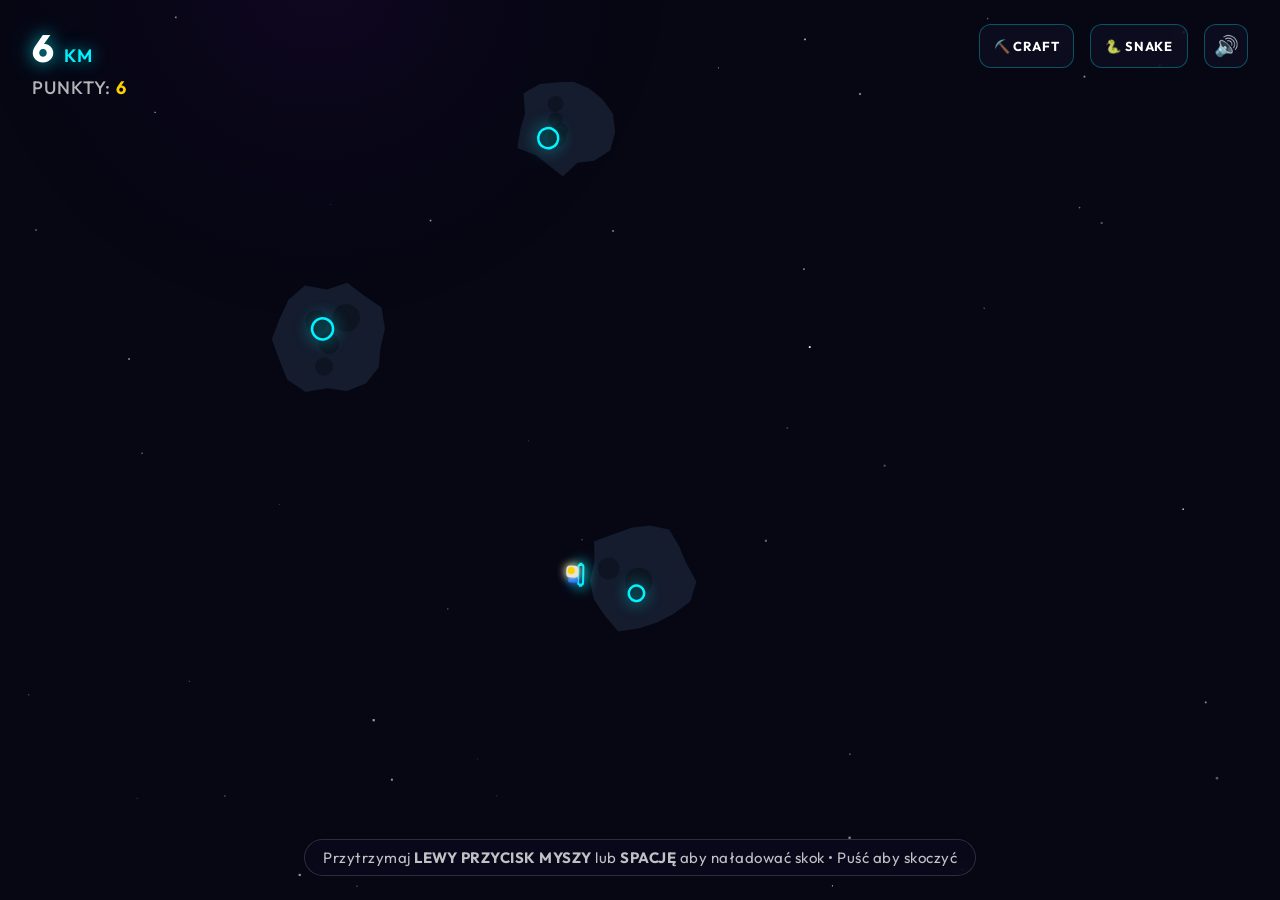
==== index.html @ 9ac684c8 "Add files via upload" ====
<!DOCTYPE html>
<html lang="pl">
<head>
    <meta charset="UTF-8">
    <meta name="viewport" content="width=device-width, initial-scale=1.0, maximum-scale=1.0, user-scalable=no">
    <title>Meteor Surfing</title>
    <!-- Modern Futuristic Font -->
    <link rel="preconnect" href="https://fonts.googleapis.com">
    <link rel="preconnect" href="https://fonts.gstatic.com" crossorigin>
    <link href="https://fonts.googleapis.com/css2?family=Outfit:wght@400;600;800;900&display=swap" rel="stylesheet">
    <link rel="stylesheet" href="style.css">
</head>
<body>

    <canvas id="gameCanvas"></canvas>

    <!-- In-Game HUD -->
    <div id="hud">
        <div class="hud-top">
            <div class="stats-panel">
                <div class="distance-display">
                    <span id="distanceVal">0</span>
                    <span class="distance-unit">km</span>
                </div>
                <div class="score-display">
                    PUNKTY: <span id="scoreVal" class="score-number">0</span>
                </div>
                <!-- Power-ups tray -->
                <div id="powerupsTray" class="powerups-tray"></div>
            </div>

            <div class="combo-container">
                <div id="comboBadge" class="combo-badge">COMBO x2</div>
                <div id="comboTimerWrap" class="combo-timer-bar-wrap">
                    <div id="comboTimerBar" class="combo-timer-bar"></div>
                </div>
            </div>

            <div class="top-right">
                <a href="craft/index.html" class="hud-btn link-btn" title="Zagraj w Voxel Craft 3D">⛏️ CRAFT</a>
                <a href="snake/index.html" class="hud-btn link-btn" title="Zagraj w Cyber Snake">🐍 SNAKE</a>
                <button id="soundBtn" class="hud-btn" title="Dźwięk (M)">🔊</button>
            </div>
        </div>

        <div class="hud-bottom">
            <div id="chargeMeterWrap" class="charge-meter-wrap">
                <div id="chargeMeterFill" class="charge-meter-fill"></div>
            </div>
            <div id="tutorialHint" class="tutorial-hint">
                Przytrzymaj <b>LEWY PRZYCISK MYSZY</b> lub <b>SPACJĘ</b> aby naładować skok • Puść aby skoczyć
            </div>
        </div>
    </div>

    <!-- Game Over Modal (Restart in < 1s) -->
    <div id="gameOverModal">
        <div class="game-over-card">
            <div id="newRecordBadge" class="new-record-badge" style="display: none;">NOWY REKORD! 🏆</div>
            <div class="game-over-title">ODLEGŁOŚĆ</div>
            <div class="final-distance">
                <span id="finalDistanceVal">0</span>
                <span class="final-distance-unit">km</span>
            </div>

            <div class="stats-grid">
                <div class="stat-box">
                    <span class="stat-label">REKORD</span>
                    <span id="bestDistanceVal" class="stat-value gold">0 km</span>
                </div>
                <div class="stat-box">
                    <span class="stat-label">WYNIK</span>
                    <span id="finalScoreVal" class="stat-value">0</span>
                </div>
                <div class="stat-box">
                    <span class="stat-label">MAX COMBO</span>
                    <span id="maxComboVal" class="stat-value">x1</span>
                </div>
                <div class="stat-box">
                    <span class="stat-label">ASTEROIDY</span>
                    <span id="asteroidsLandedVal" class="stat-value">0</span>
                </div>
            </div>

            <button id="restartBtn" class="restart-btn">JESZCZE RAZ</button>
            <div class="restart-hint">Naciśnij [SPACJĘ] lub kliknij, aby zagrać natychmiast</div>
        </div>
    </div>

    <!-- Scripts -->
    <script src="audio.js"></script>
    <script src="game.js"></script>
</body>
</html>
---- style.css ----
/* Meteor Surfing - Modern Neon Sci-Fi Styles */
:root {
    --bg-dark: #070714;
    --cyan-glow: #00f3ff;
    --magenta-glow: #ff007b;
    --gold-glow: #ffd000;
    --green-glow: #00ff88;
    --purple-glow: #9d00ff;
    --blue-glow: #0066ff;
    --font-stack: 'Outfit', 'Segoe UI', -apple-system, BlinkMacSystemFont, Roboto, sans-serif;
}

* {
    box-sizing: border-box;
    margin: 0;
    padding: 0;
    user-select: none;
    -webkit-user-select: none;
}

html, body {
    width: 100%;
    height: 100%;
    overflow: hidden;
    background-color: var(--bg-dark);
    font-family: var(--font-stack);
    color: #ffffff;
}

#gameCanvas {
    position: absolute;
    top: 0;
    left: 0;
    width: 100%;
    height: 100%;
    display: block;
    cursor: crosshair;
    z-index: 1;
}

/* --- HUD OVERLAY --- */
#hud {
    position: absolute;
    top: 0;
    left: 0;
    width: 100%;
    height: 100%;
    pointer-events: none;
    z-index: 10;
    display: flex;
    flex-direction: column;
    justify-content: space-between;
    padding: 24px 32px;
}

.hud-top {
    display: flex;
    justify-content: space-between;
    align-items: flex-start;
    width: 100%;
}

.stats-panel {
    display: flex;
    flex-direction: column;
    gap: 4px;
}

.distance-display {
    font-size: 38px;
    font-weight: 800;
    letter-spacing: 1.5px;
    color: #ffffff;
    text-shadow: 0 0 15px rgba(0, 243, 255, 0.6), 0 0 30px rgba(0, 243, 255, 0.3);
    display: flex;
    align-items: baseline;
    gap: 8px;
}

.distance-unit {
    font-size: 18px;
    font-weight: 600;
    color: var(--cyan-glow);
    text-transform: uppercase;
}

.score-display {
    font-size: 18px;
    font-weight: 500;
    color: rgba(255, 255, 255, 0.7);
    letter-spacing: 1px;
}

.score-number {
    color: var(--gold-glow);
    font-weight: 700;
}

/* COMBO BADGE */
.combo-container {
    display: flex;
    flex-direction: column;
    align-items: center;
    transition: transform 0.15s ease-out;
}

.combo-badge {
    font-size: 32px;
    font-weight: 900;
    letter-spacing: 2px;
    color: #ffffff;
    background: linear-gradient(135deg, #ff007b, #ff7b00);
    -webkit-background-clip: text;
    -webkit-text-fill-color: transparent;
    filter: drop-shadow(0 0 15px rgba(255, 0, 123, 0.7));
    opacity: 0;
    transform: scale(0.6);
    transition: all 0.2s cubic-bezier(0.175, 0.885, 0.32, 1.275);
}

.combo-badge.active {
    opacity: 1;
    transform: scale(1);
    animation: comboPulse 0.8s infinite alternate ease-in-out;
}

@keyframes comboPulse {
    0% { transform: scale(1); filter: drop-shadow(0 0 12px rgba(255, 0, 123, 0.6)); }
    100% { transform: scale(1.12); filter: drop-shadow(0 0 25px rgba(255, 123, 0, 0.9)); }
}

.combo-timer-bar-wrap {
    width: 90px;
    height: 4px;
    background: rgba(255, 255, 255, 0.15);
    border-radius: 4px;
    overflow: hidden;
    margin-top: 4px;
    opacity: 0;
    transition: opacity 0.2s;
}

.combo-timer-bar-wrap.active {
    opacity: 1;
}

.combo-timer-bar {
    width: 100%;
    height: 100%;
    background: linear-gradient(90deg, var(--magenta-glow), var(--gold-glow));
    transform-origin: left;
}

/* TOP RIGHT CONTROLS */
.top-right {
    display: flex;
    align-items: center;
    gap: 16px;
    pointer-events: auto;
}

.hud-btn {
    background: rgba(15, 15, 35, 0.75);
    border: 1px solid rgba(0, 243, 255, 0.3);
    color: #ffffff;
    width: 44px;
    height: 44px;
    border-radius: 12px;
    display: flex;
    align-items: center;
    justify-content: center;
    cursor: pointer;
    font-size: 20px;
    backdrop-filter: blur(8px);
    transition: all 0.2s ease;
}

.hud-btn:hover {
    border-color: var(--cyan-glow);
    box-shadow: 0 0 15px rgba(0, 243, 255, 0.4);
    transform: translateY(-2px);
}

.hud-btn.link-btn {
    width: auto;
    padding: 0 14px;
    font-size: 13px;
    font-weight: 700;
    text-decoration: none;
    letter-spacing: 0.8px;
    display: flex;
    gap: 6px;
}

/* POWER-UPS TRAY */
.powerups-tray {
    display: flex;
    gap: 10px;
    margin-top: 8px;
}

.powerup-item {
    display: flex;
    align-items: center;
    gap: 6px;
    padding: 6px 12px;
    background: rgba(10, 10, 30, 0.85);
    border-radius: 20px;
    font-size: 13px;
    font-weight: 700;
    letter-spacing: 0.5px;
    border: 1px solid transparent;
    box-shadow: 0 0 10px rgba(0, 0, 0, 0.5);
    animation: popIn 0.3s cubic-bezier(0.175, 0.885, 0.32, 1.275);
}

@keyframes popIn {
    0% { transform: scale(0.4); opacity: 0; }
    100% { transform: scale(1); opacity: 1; }
}

.powerup-item.shield {
    border-color: var(--cyan-glow);
    color: var(--cyan-glow);
    box-shadow: 0 0 12px rgba(0, 243, 255, 0.4);
}

.powerup-item.double_jump {
    border-color: var(--gold-glow);
    color: var(--gold-glow);
    box-shadow: 0 0 12px rgba(255, 208, 0, 0.4);
}

.powerup-item.slow_mo {
    border-color: var(--purple-glow);
    color: var(--purple-glow);
    box-shadow: 0 0 12px rgba(157, 0, 255, 0.4);
}

.powerup-item.magnet {
    border-color: var(--magenta-glow);
    color: var(--magenta-glow);
    box-shadow: 0 0 12px rgba(255, 0, 123, 0.4);
}

/* CHARGE METER (HUD BOTTOM) */
.hud-bottom {
    display: flex;
    flex-direction: column;
    align-items: center;
    gap: 12px;
    width: 100%;
}

.charge-meter-wrap {
    width: 240px;
    height: 10px;
    background: rgba(10, 10, 25, 0.8);
    border: 1px solid rgba(0, 243, 255, 0.3);
    border-radius: 8px;
    overflow: hidden;
    box-shadow: 0 0 15px rgba(0, 0, 0, 0.6);
    position: relative;
    opacity: 0;
    transition: opacity 0.15s ease;
}

.charge-meter-wrap.active {
    opacity: 1;
}

.charge-meter-fill {
    height: 100%;
    width: 0%;
    background: linear-gradient(90deg, #00f3ff, #ff007b, #ffd000);
    box-shadow: 0 0 15px rgba(0, 243, 255, 0.8);
    transition: width 0.05s linear;
}

.tutorial-hint {
    font-size: 15px;
    color: rgba(255, 255, 255, 0.75);
    background: rgba(10, 10, 30, 0.6);
    padding: 8px 18px;
    border-radius: 20px;
    border: 1px solid rgba(255, 255, 255, 0.15);
    backdrop-filter: blur(6px);
    letter-spacing: 0.5px;
    text-align: center;
    transition: opacity 0.5s ease;
}

.tutorial-hint.hidden {
    opacity: 0;
    pointer-events: none;
}

/* --- GAME OVER MODAL --- */
#gameOverModal {
    position: absolute;
    top: 0;
    left: 0;
    width: 100%;
    height: 100%;
    background: rgba(4, 4, 12, 0.85);
    backdrop-filter: blur(14px);
    z-index: 100;
    display: flex;
    align-items: center;
    justify-content: center;
    opacity: 0;
    pointer-events: none;
    transition: opacity 0.25s ease;
}

#gameOverModal.visible {
    opacity: 1;
    pointer-events: auto;
}

.game-over-card {
    background: linear-gradient(180deg, rgba(20, 20, 48, 0.9), rgba(10, 10, 25, 0.95));
    border: 1px solid rgba(0, 243, 255, 0.35);
    border-radius: 24px;
    padding: 40px 48px;
    width: 90%;
    max-width: 480px;
    text-align: center;
    box-shadow: 0 0 50px rgba(0, 243, 255, 0.2), inset 0 0 30px rgba(0, 243, 255, 0.05);
    transform: translateY(20px) scale(0.95);
    transition: transform 0.3s cubic-bezier(0.175, 0.885, 0.32, 1.275);
}

#gameOverModal.visible .game-over-card {
    transform: translateY(0) scale(1);
}

.game-over-title {
    font-size: 16px;
    font-weight: 700;
    letter-spacing: 3px;
    color: var(--cyan-glow);
    text-transform: uppercase;
    margin-bottom: 6px;
}

.new-record-badge {
    display: inline-block;
    background: linear-gradient(90deg, #ff007b, #ffd000);
    color: #ffffff;
    font-size: 13px;
    font-weight: 800;
    letter-spacing: 1.5px;
    padding: 4px 16px;
    border-radius: 12px;
    margin-bottom: 16px;
    box-shadow: 0 0 15px rgba(255, 0, 123, 0.6);
    animation: bounce 0.6s infinite alternate;
}

@keyframes bounce {
    0% { transform: translateY(0); }
    100% { transform: translateY(-4px); }
}

.final-distance {
    font-size: 54px;
    font-weight: 900;
    color: #ffffff;
    letter-spacing: 1px;
    text-shadow: 0 0 25px rgba(0, 243, 255, 0.6);
    line-height: 1.1;
    margin-bottom: 4px;
}

.final-distance-unit {
    font-size: 20px;
    font-weight: 600;
    color: var(--cyan-glow);
}

.stats-grid {
    display: grid;
    grid-template-columns: repeat(2, 1fr);
    gap: 16px;
    margin: 28px 0;
}

.stat-box {
    background: rgba(255, 255, 255, 0.04);
    border: 1px solid rgba(255, 255, 255, 0.08);
    border-radius: 16px;
    padding: 14px 10px;
    display: flex;
    flex-direction: column;
    gap: 4px;
}

.stat-label {
    font-size: 12px;
    color: rgba(255, 255, 255, 0.55);
    text-transform: uppercase;
    letter-spacing: 1px;
}

.stat-value {
    font-size: 20px;
    font-weight: 800;
    color: #ffffff;
}

.stat-value.gold {
    color: var(--gold-glow);
    text-shadow: 0 0 10px rgba(255, 208, 0, 0.5);
}

.restart-btn {
    width: 100%;
    padding: 16px;
    font-size: 18px;
    font-weight: 800;
    letter-spacing: 2px;
    text-transform: uppercase;
    border: none;
    border-radius: 16px;
    background: linear-gradient(135deg, #00f3ff, #0066ff);
    color: #ffffff;
    cursor: pointer;
    box-shadow: 0 0 25px rgba(0, 243, 255, 0.5);
    transition: all 0.2s ease;
    margin-bottom: 12px;
}

.restart-btn:hover {
    transform: translateY(-2px);
    box-shadow: 0 0 35px rgba(0, 243, 255, 0.8);
    background: linear-gradient(135deg, #2bf6ff, #1a75ff);
}

.restart-hint {
    font-size: 13px;
    color: rgba(255, 255, 255, 0.5);
    letter-spacing: 0.5px;
}

/* Floating Scores & Effects (Created by JS) */
.floating-text {
    position: absolute;
    pointer-events: none;
    font-weight: 900;
    letter-spacing: 1.5px;
    text-shadow: 0 0 12px currentColor;
    animation: floatUp 0.9s forwards cubic-bezier(0.2, 0.8, 0.2, 1);
    z-index: 50;
}

@keyframes floatUp {
    0% { transform: translate(-50%, 0) scale(0.7); opacity: 0; }
    20% { transform: translate(-50%, -10px) scale(1.15); opacity: 1; }
    100% { transform: translate(-50%, -45px) scale(0.95); opacity: 0; }
}

@media (max-width: 600px) {
    #hud {
        padding: 16px;
    }
    .distance-display {
        font-size: 28px;
    }
    .game-over-card {
        padding: 28px 24px;
    }
    .final-distance {
        font-size: 40px;
    }
}
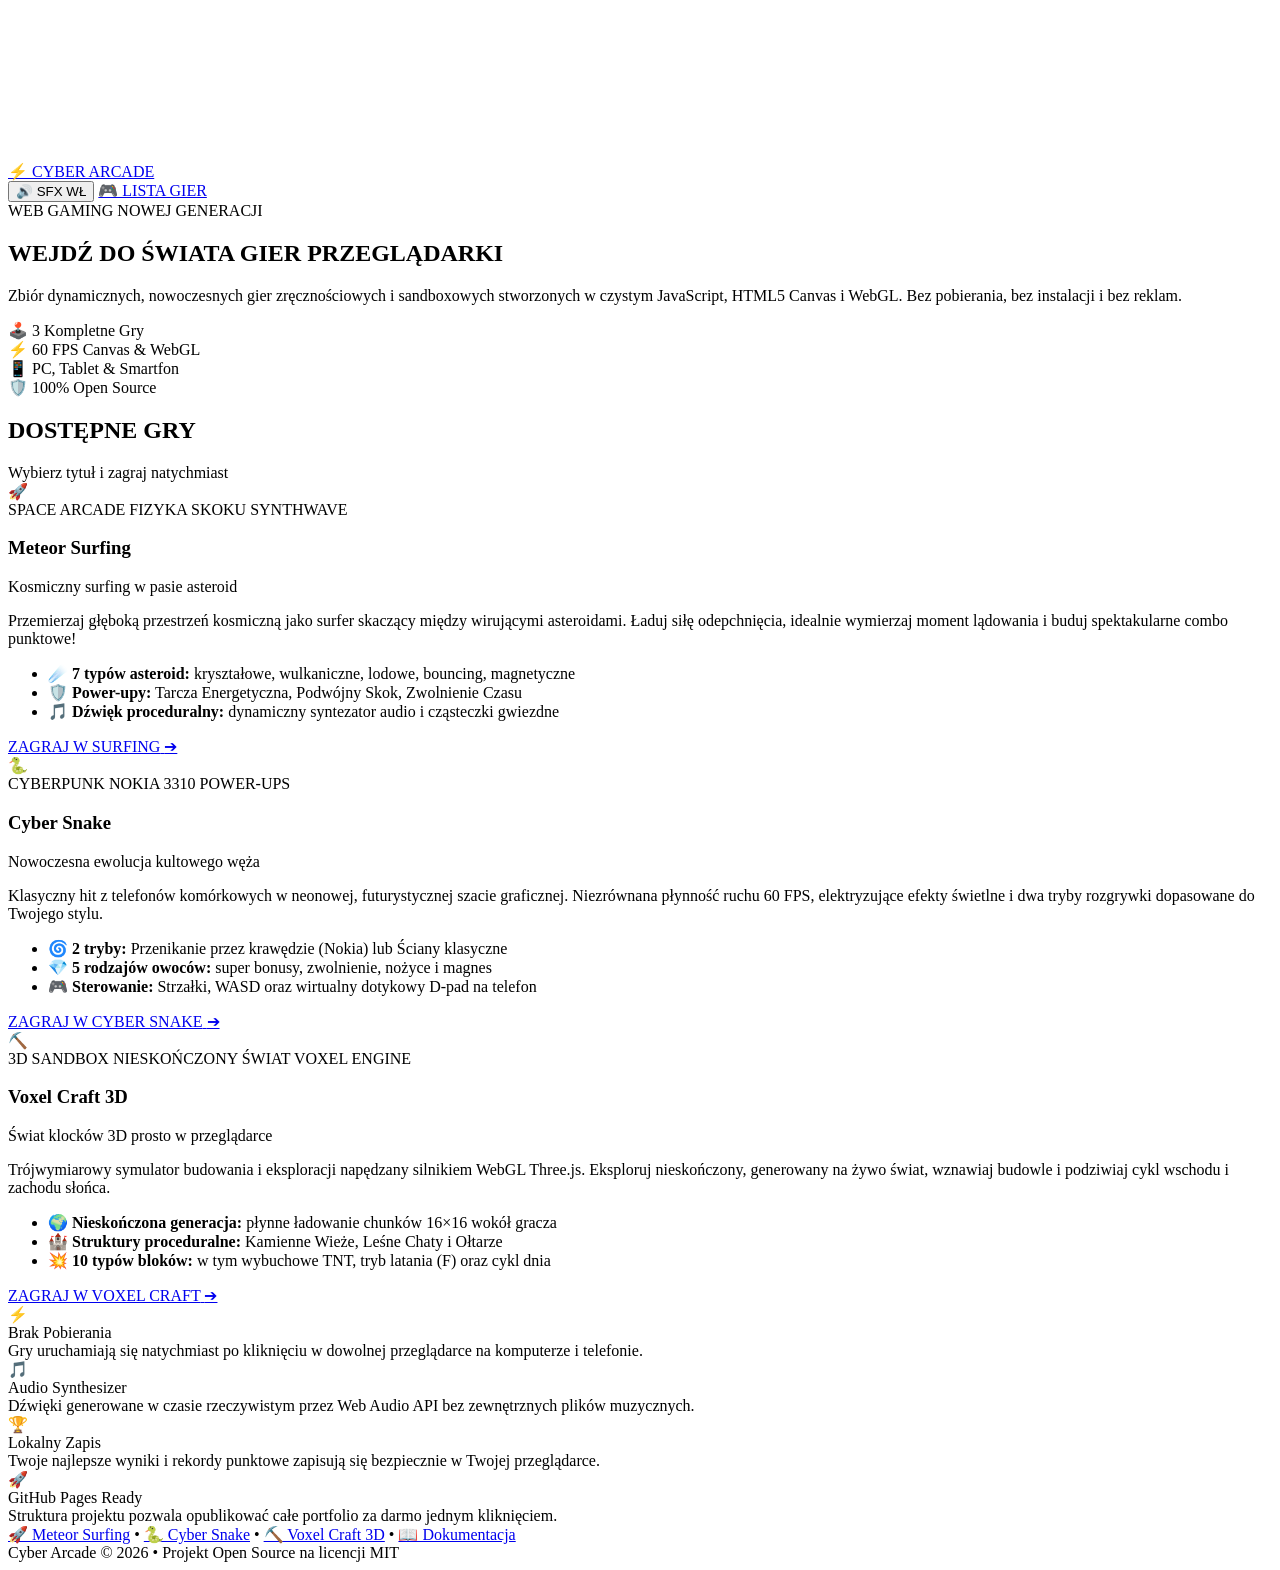
==== commit a01868ad: "Add files via upload" ====
--- a/index.html
+++ b/index.html
@@ -1,95 +1,236 @@
-<!DOCTYPE html>
+﻿<!DOCTYPE html>
 <html lang="pl">
 <head>
     <meta charset="UTF-8">
-    <meta name="viewport" content="width=device-width, initial-scale=1.0, maximum-scale=1.0, user-scalable=no">
-    <title>Meteor Surfing</title>
+    <meta name="viewport" content="width=device-width, initial-scale=1.0">
+    <title>Cyber Arcade - Kolekcja Gier Przeglądarkowych</title>
+    <meta name="description" content="Trzy nowoczesne, darmowe gry webowe w stylistyce sci-fi i cyberpunk: Meteor Surfing, Cyber Snake oraz Voxel Craft 3D. 100% czysty kod w przeglądarce.">
+    <meta name="theme-color" content="#060814">
+
     <!-- Modern Futuristic Font -->
     <link rel="preconnect" href="https://fonts.googleapis.com">
     <link rel="preconnect" href="https://fonts.gstatic.com" crossorigin>
-    <link href="https://fonts.googleapis.com/css2?family=Outfit:wght@400;600;800;900&display=swap" rel="stylesheet">
-    <link rel="stylesheet" href="style.css">
+    <link href="https://fonts.googleapis.com/css2?family=Outfit:wght@400;600;700;800;900&display=swap" rel="stylesheet">
+
+    <!-- Stylesheet -->
+    <link rel="stylesheet" href="portal.css">
 </head>
 <body>
 
-    <canvas id="gameCanvas"></canvas>
-
-    <!-- In-Game HUD -->
-    <div id="hud">
-        <div class="hud-top">
-            <div class="stats-panel">
-                <div class="distance-display">
-                    <span id="distanceVal">0</span>
-                    <span class="distance-unit">km</span>
-                </div>
-                <div class="score-display">
-                    PUNKTY: <span id="scoreVal" class="score-number">0</span>
-                </div>
-                <!-- Power-ups tray -->
-                <div id="powerupsTray" class="powerups-tray"></div>
-            </div>
-
-            <div class="combo-container">
-                <div id="comboBadge" class="combo-badge">COMBO x2</div>
-                <div id="comboTimerWrap" class="combo-timer-bar-wrap">
-                    <div id="comboTimerBar" class="combo-timer-bar"></div>
-                </div>
-            </div>
-
-            <div class="top-right">
-                <a href="craft/index.html" class="hud-btn link-btn" title="Zagraj w Voxel Craft 3D">⛏️ CRAFT</a>
-                <a href="snake/index.html" class="hud-btn link-btn" title="Zagraj w Cyber Snake">🐍 SNAKE</a>
-                <button id="soundBtn" class="hud-btn" title="Dźwięk (M)">🔊</button>
-            </div>
-        </div>
-
-        <div class="hud-bottom">
-            <div id="chargeMeterWrap" class="charge-meter-wrap">
-                <div id="chargeMeterFill" class="charge-meter-fill"></div>
-            </div>
-            <div id="tutorialHint" class="tutorial-hint">
-                Przytrzymaj <b>LEWY PRZYCISK MYSZY</b> lub <b>SPACJĘ</b> aby naładować skok • Puść aby skoczyć
-            </div>
-        </div>
+    <!-- Interactive Background Canvas -->
+    <canvas id="portalCanvas"></canvas>
+
+    <!-- Ambient Glows -->
+    <div class="ambient-glow glow-cyan"></div>
+    <div class="ambient-glow glow-purple"></div>
+
+    <div class="portal-container">
+        <!-- Main Header -->
+        <header class="portal-header">
+            <a href="index.html" class="brand">
+                <span class="brand-icon">⚡</span>
+                <span class="brand-title">CYBER ARCADE</span>
+            </a>
+
+            <div class="header-actions">
+                <button id="soundToggleBtn" class="icon-btn" title="Włącz / Wyłącz efekty dźwiękowe">
+                    🔊 SFX WŁ
+                </button>
+                <a href="#games" class="icon-btn">
+                    🎮 LISTA GIER
+                </a>
+            </div>
+        </header>
+
+        <!-- Hero Section -->
+        <section class="hero">
+            <div class="hero-pill">
+                <span class="dot"></span> WEB GAMING NOWEJ GENERACJI
+            </div>
+            <h1 class="hero-title">WEJDŹ DO ŚWIATA GIER PRZEGLĄDARKI</h1>
+            <p class="hero-subtitle">
+                Zbiór dynamicznych, nowoczesnych gier zręcznościowych i sandboxowych stworzonych w czystym JavaScript, HTML5 Canvas i WebGL. Bez pobierania, bez instalacji i bez reklam.
+            </p>
+
+            <div class="hero-badges">
+                <div class="stat-pill">
+                    <span>🕹️</span> 3 Kompletne Gry
+                </div>
+                <div class="stat-pill">
+                    <span>⚡</span> 60 FPS Canvas & WebGL
+                </div>
+                <div class="stat-pill">
+                    <span>📱</span> PC, Tablet & Smartfon
+                </div>
+                <div class="stat-pill">
+                    <span>🛡️</span> 100% Open Source
+                </div>
+            </div>
+        </section>
+
+        <!-- Games Showcase Section -->
+        <section id="games">
+            <div class="section-title-wrap">
+                <h2 class="section-title">DOSTĘPNE GRY</h2>
+                <span class="section-note">Wybierz tytuł i zagraj natychmiast</span>
+            </div>
+
+            <div class="games-grid">
+                <!-- GAME 1: METEOR SURFING -->
+                <article class="game-card card-surfing">
+                    <div>
+                        <div class="card-visual">
+                            <div class="visual-glow"></div>
+                            <div class="visual-art">🚀</div>
+                        </div>
+
+                        <div class="card-tags">
+                            <span class="card-tag">SPACE ARCADE</span>
+                            <span class="card-tag">FIZYKA SKOKU</span>
+                            <span class="card-tag">SYNTHWAVE</span>
+                        </div>
+
+                        <h3 class="card-title">Meteor Surfing</h3>
+                        <div class="card-subtitle">Kosmiczny surfing w pasie asteroid</div>
+
+                        <p class="card-desc">
+                            Przemierzaj głęboką przestrzeń kosmiczną jako surfer skaczący między wirującymi asteroidami. Ładuj siłę odepchnięcia, idealnie wymierzaj moment lądowania i buduj spektakularne combo punktowe!
+                        </p>
+
+                        <ul class="card-features">
+                            <li><span>☄️</span> <b>7 typów asteroid:</b> kryształowe, wulkaniczne, lodowe, bouncing, magnetyczne</li>
+                            <li><span>🛡️</span> <b>Power-upy:</b> Tarcza Energetyczna, Podwójny Skok, Zwolnienie Czasu</li>
+                            <li><span>🎵</span> <b>Dźwięk proceduralny:</b> dynamiczny syntezator audio i cząsteczki gwiezdne</li>
+                        </ul>
+                    </div>
+
+                    <div>
+                        <a href="surfing.html" class="play-btn">
+                            <span>ZAGRAJ W SURFING</span>
+                            <span>➔</span>
+                        </a>
+                    </div>
+                </article>
+
+                <!-- GAME 2: CYBER SNAKE -->
+                <article class="game-card card-snake">
+                    <div>
+                        <div class="card-visual">
+                            <div class="visual-glow"></div>
+                            <div class="visual-art">🐍</div>
+                        </div>
+
+                        <div class="card-tags">
+                            <span class="card-tag">CYBERPUNK</span>
+                            <span class="card-tag">NOKIA 3310</span>
+                            <span class="card-tag">POWER-UPS</span>
+                        </div>
+
+                        <h3 class="card-title">Cyber Snake</h3>
+                        <div class="card-subtitle">Nowoczesna ewolucja kultowego węża</div>
+
+                        <p class="card-desc">
+                            Klasyczny hit z telefonów komórkowych w neonowej, futurystycznej szacie graficznej. Niezrównana płynność ruchu 60 FPS, elektryzujące efekty świetlne i dwa tryby rozgrywki dopasowane do Twojego stylu.
+                        </p>
+
+                        <ul class="card-features">
+                            <li><span>🌀</span> <b>2 tryby:</b> Przenikanie przez krawędzie (Nokia) lub Ściany klasyczne</li>
+                            <li><span>💎</span> <b>5 rodzajów owoców:</b> super bonusy, zwolnienie, nożyce i magnes</li>
+                            <li><span>🎮</span> <b>Sterowanie:</b> Strzałki, WASD oraz wirtualny dotykowy D-pad na telefon</li>
+                        </ul>
+                    </div>
+
+                    <div>
+                        <a href="snake/index.html" class="play-btn">
+                            <span>ZAGRAJ W CYBER SNAKE</span>
+                            <span>➔</span>
+                        </a>
+                    </div>
+                </article>
+
+                <!-- GAME 3: VOXEL CRAFT 3D -->
+                <article class="game-card card-craft">
+                    <div>
+                        <div class="card-visual">
+                            <div class="visual-glow"></div>
+                            <div class="visual-art">⛏️</div>
+                        </div>
+
+                        <div class="card-tags">
+                            <span class="card-tag">3D SANDBOX</span>
+                            <span class="card-tag">NIESKOŃCZONY ŚWIAT</span>
+                            <span class="card-tag">VOXEL ENGINE</span>
+                        </div>
+
+                        <h3 class="card-title">Voxel Craft 3D</h3>
+                        <div class="card-subtitle">Świat klocków 3D prosto w przeglądarce</div>
+
+                        <p class="card-desc">
+                            Trójwymiarowy symulator budowania i eksploracji napędzany silnikiem WebGL Three.js. Eksploruj nieskończony, generowany na żywo świat, wznawiaj budowle i podziwiaj cykl wschodu i zachodu słońca.
+                        </p>
+
+                        <ul class="card-features">
+                            <li><span>🌍</span> <b>Nieskończona generacja:</b> płynne ładowanie chunków 16×16 wokół gracza</li>
+                            <li><span>🏰</span> <b>Struktury proceduralne:</b> Kamienne Wieże, Leśne Chaty i Ołtarze</li>
+                            <li><span>💥</span> <b>10 typów bloków:</b> w tym wybuchowe TNT, tryb latania (F) oraz cykl dnia</li>
+                        </ul>
+                    </div>
+
+                    <div>
+                        <a href="craft/index.html" class="play-btn">
+                            <span>ZAGRAJ W VOXEL CRAFT</span>
+                            <span>➔</span>
+                        </a>
+                    </div>
+                </article>
+            </div>
+        </section>
+
+        <!-- Platform Perks Section -->
+        <section class="platform-perks">
+            <div class="perks-grid">
+                <div class="perk-item">
+                    <div class="perk-icon">⚡</div>
+                    <div class="perk-title">Brak Pobierania</div>
+                    <div class="perk-desc">Gry uruchamiają się natychmiast po kliknięciu w dowolnej przeglądarce na komputerze i telefonie.</div>
+                </div>
+                <div class="perk-item">
+                    <div class="perk-icon">🎵</div>
+                    <div class="perk-title">Audio Synthesizer</div>
+                    <div class="perk-desc">Dźwięki generowane w czasie rzeczywistym przez Web Audio API bez zewnętrznych plików muzycznych.</div>
+                </div>
+                <div class="perk-item">
+                    <div class="perk-icon">🏆</div>
+                    <div class="perk-title">Lokalny Zapis</div>
+                    <div class="perk-desc">Twoje najlepsze wyniki i rekordy punktowe zapisują się bezpiecznie w Twojej przeglądarce.</div>
+                </div>
+                <div class="perk-item">
+                    <div class="perk-icon">🚀</div>
+                    <div class="perk-title">GitHub Pages Ready</div>
+                    <div class="perk-desc">Struktura projektu pozwala opublikować całe portfolio za darmo jednym kliknięciem.</div>
+                </div>
+            </div>
+        </section>
+
+        <!-- Footer -->
+        <footer class="portal-footer">
+            <div class="footer-links">
+                <a href="surfing.html">🚀 Meteor Surfing</a>
+                <span>•</span>
+                <a href="snake/index.html">🐍 Cyber Snake</a>
+                <span>•</span>
+                <a href="craft/index.html">⛏️ Voxel Craft 3D</a>
+                <span>•</span>
+                <a href="README.md">📖 Dokumentacja</a>
+            </div>
+
+            <div class="license-tag">
+                Cyber Arcade © 2026 • Projekt Open Source na licencji MIT
+            </div>
+        </footer>
     </div>
 
-    <!-- Game Over Modal (Restart in < 1s) -->
-    <div id="gameOverModal">
-        <div class="game-over-card">
-            <div id="newRecordBadge" class="new-record-badge" style="display: none;">NOWY REKORD! 🏆</div>
-            <div class="game-over-title">ODLEGŁOŚĆ</div>
-            <div class="final-distance">
-                <span id="finalDistanceVal">0</span>
-                <span class="final-distance-unit">km</span>
-            </div>
-
-            <div class="stats-grid">
-                <div class="stat-box">
-                    <span class="stat-label">REKORD</span>
-                    <span id="bestDistanceVal" class="stat-value gold">0 km</span>
-                </div>
-                <div class="stat-box">
-                    <span class="stat-label">WYNIK</span>
-                    <span id="finalScoreVal" class="stat-value">0</span>
-                </div>
-                <div class="stat-box">
-                    <span class="stat-label">MAX COMBO</span>
-                    <span id="maxComboVal" class="stat-value">x1</span>
-                </div>
-                <div class="stat-box">
-                    <span class="stat-label">ASTEROIDY</span>
-                    <span id="asteroidsLandedVal" class="stat-value">0</span>
-                </div>
-            </div>
-
-            <button id="restartBtn" class="restart-btn">JESZCZE RAZ</button>
-            <div class="restart-hint">Naciśnij [SPACJĘ] lub kliknij, aby zagrać natychmiast</div>
-        </div>
-    </div>
-
-    <!-- Scripts -->
-    <script src="audio.js"></script>
-    <script src="game.js"></script>
+    <!-- Interactive Portal Script -->
+    <script src="portal.js"></script>
 </body>
-</html>
-
+</html>
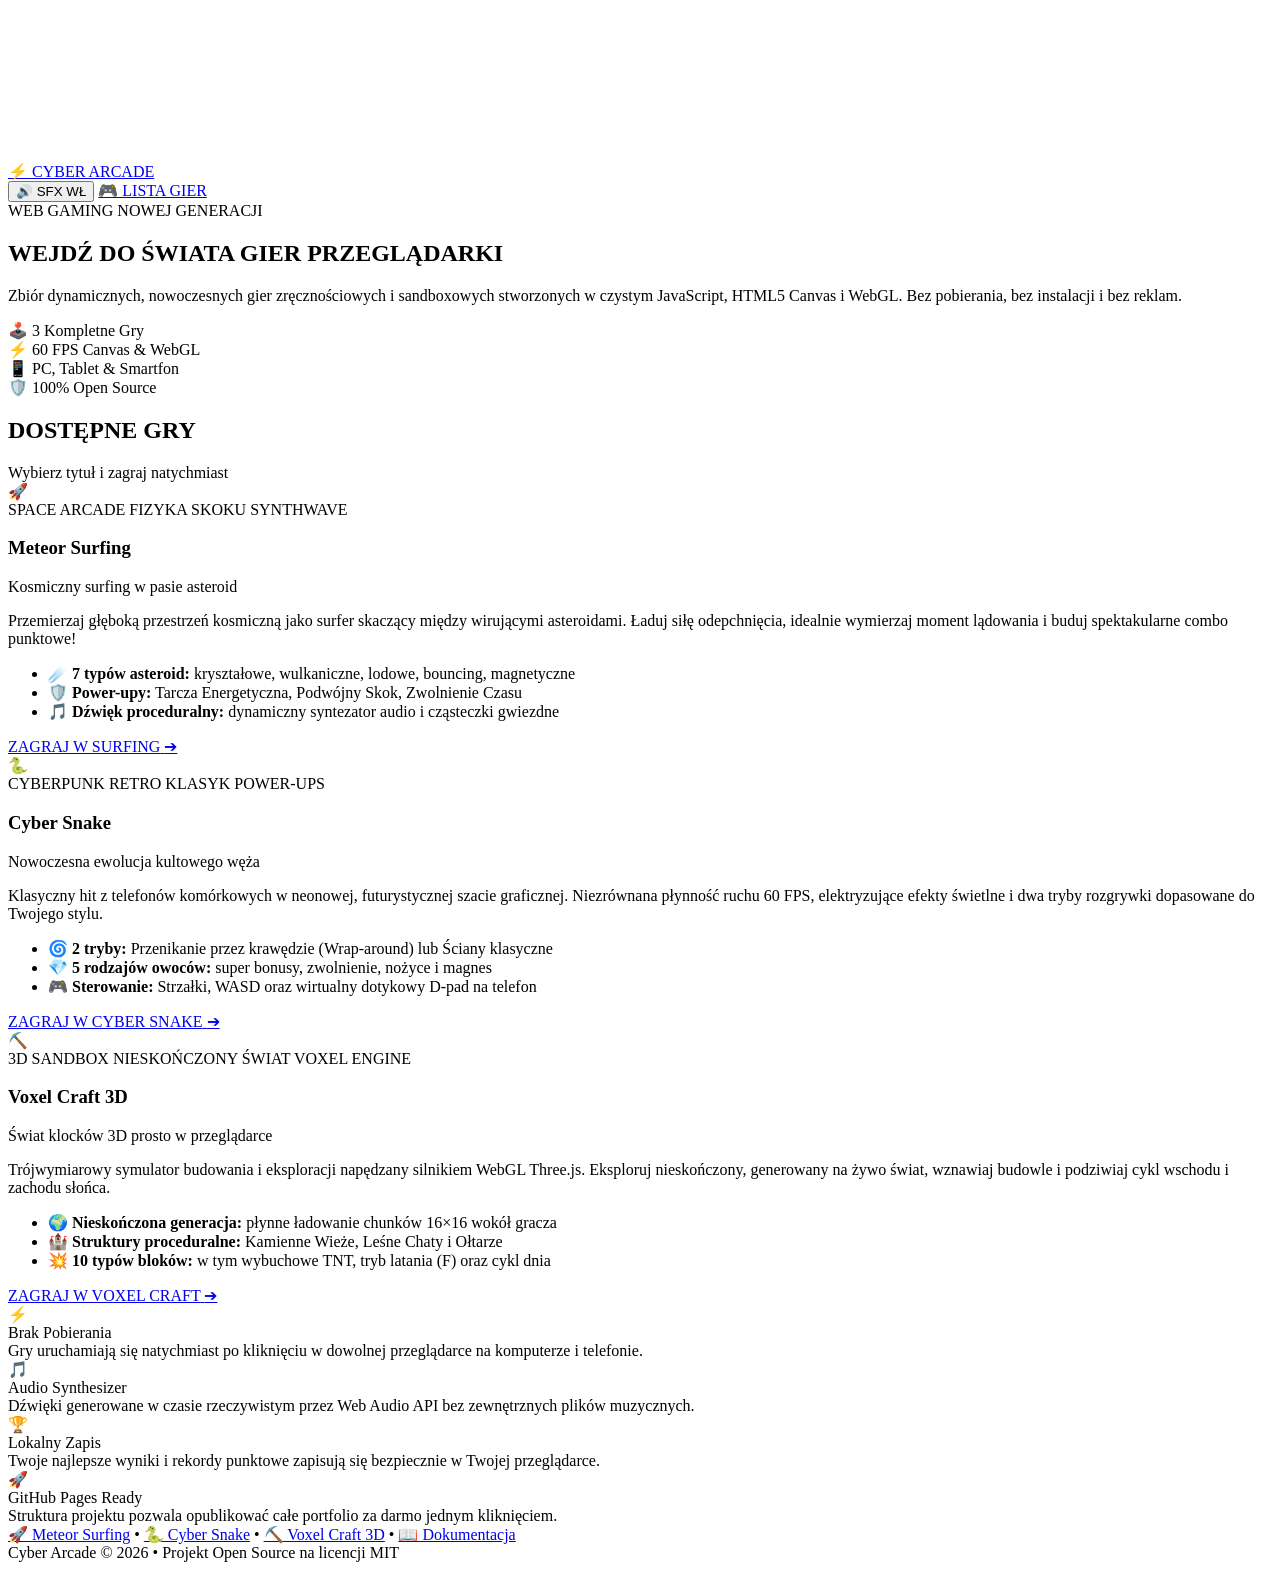
==== commit 7100719c: "Add files via upload" ====
--- a/index.html
+++ b/index.html
@@ -1,4 +1,4 @@
-﻿<!DOCTYPE html>
+<!DOCTYPE html>
 <html lang="pl">
 <head>
     <meta charset="UTF-8">
@@ -122,7 +122,7 @@
 
                         <div class="card-tags">
                             <span class="card-tag">CYBERPUNK</span>
-                            <span class="card-tag">NOKIA 3310</span>
+                            <span class="card-tag">RETRO KLASYK</span>
                             <span class="card-tag">POWER-UPS</span>
                         </div>
 
@@ -134,7 +134,7 @@
                         </p>
 
                         <ul class="card-features">
-                            <li><span>🌀</span> <b>2 tryby:</b> Przenikanie przez krawędzie (Nokia) lub Ściany klasyczne</li>
+                            <li><span>🌀</span> <b>2 tryby:</b> Przenikanie przez krawędzie (Wrap-around) lub Ściany klasyczne</li>
                             <li><span>💎</span> <b>5 rodzajów owoców:</b> super bonusy, zwolnienie, nożyce i magnes</li>
                             <li><span>🎮</span> <b>Sterowanie:</b> Strzałki, WASD oraz wirtualny dotykowy D-pad na telefon</li>
                         </ul>
@@ -233,4 +233,4 @@
     <!-- Interactive Portal Script -->
     <script src="portal.js"></script>
 </body>
-</html>
+</html>
